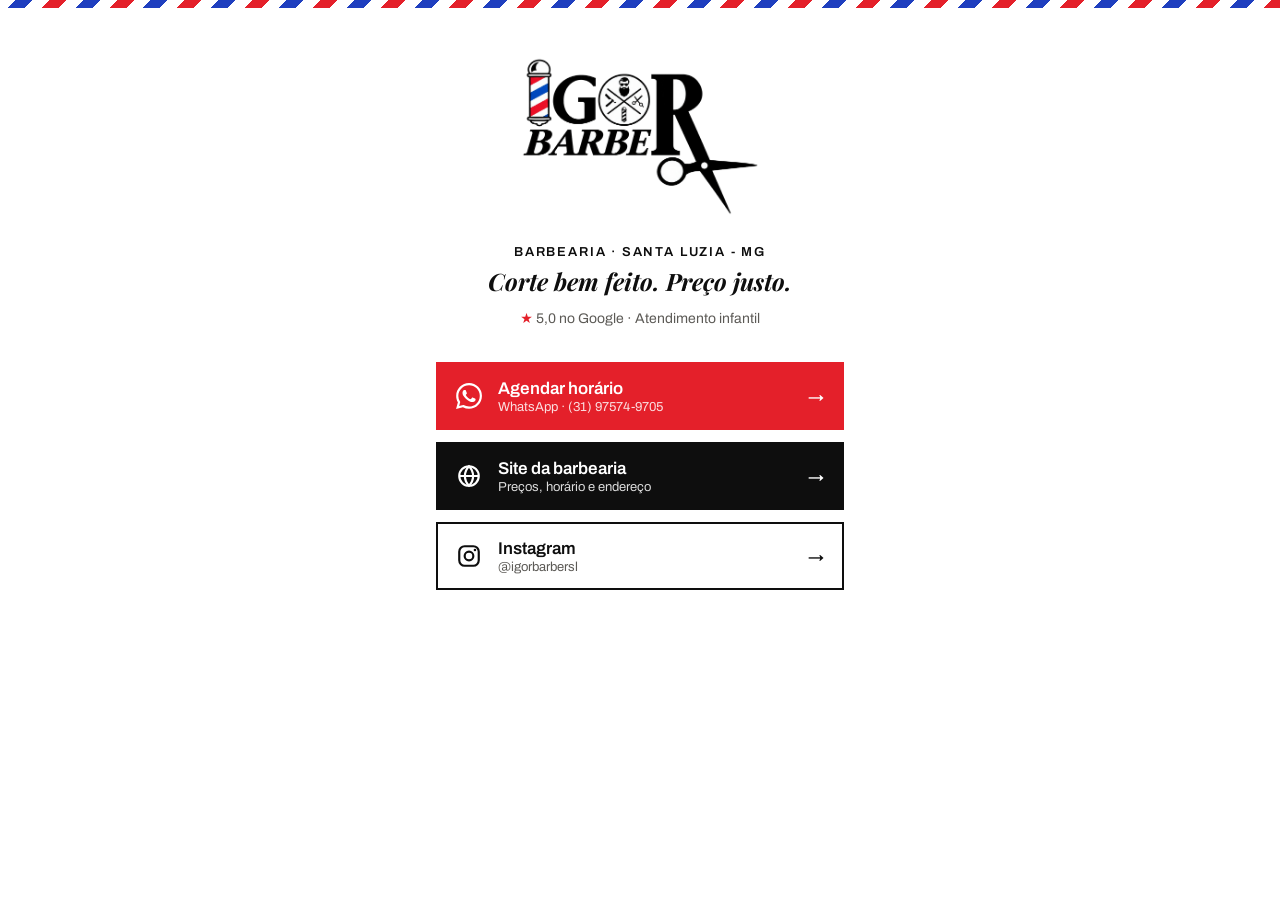
==== links/index.html @ ad989eba "Página de links para a bio do Instagram Página própria (sem Linktree) com WhatsApp, site e Instagram" ====
<!doctype html>
<html lang="pt-BR">
<head>
  <meta charset="utf-8">
  <meta name="viewport" content="width=device-width, initial-scale=1, viewport-fit=cover">
  <title>Igor Barber · Links</title>
  <meta name="description" content="Agende pelo WhatsApp, veja o site e o Instagram da Igor Barber, barbearia em Santa Luzia - MG.">
  <meta name="theme-color" content="#ffffff">
  <link rel="canonical" href="https://igorbarber-links.pages.dev/">
  <meta property="og:type" content="website">
  <meta property="og:locale" content="pt_BR">
  <meta property="og:url" content="https://igorbarber-links.pages.dev/">
  <meta property="og:title" content="Igor Barber · Links">
  <meta property="og:description" content="Agendamento, site e Instagram da Igor Barber, em Santa Luzia - MG.">
  <meta property="og:image" content="https://igorbarber.pages.dev/img/barbearia.jpg">
  <link rel="icon" href="logo.png">

  <link rel="preconnect" href="https://fonts.googleapis.com">
  <link rel="preconnect" href="https://fonts.gstatic.com" crossorigin>
  <link href="https://fonts.googleapis.com/css2?family=Archivo:wght@400;500;600&family=Playfair+Display:ital,wght@1,700&display=swap" rel="stylesheet">

  <style>
    /* Mesmas cores e fontes do site (igorbarber.pages.dev) */
    :root {
      --preto: #0e0e0e;
      --branco: #ffffff;
      --texto-suave: #5c5a56;
      --vermelho: #e4202a;
      --vermelho-escuro: #c2161f;
      --azul: #1f3fbf;
      --claro-85: rgba(255, 255, 255, 0.85);
      --serif: "Playfair Display", Georgia, serif;
      --sans: "Archivo", system-ui, sans-serif;
      --suave: cubic-bezier(0.2, 0.7, 0.2, 1);
    }

    *, *::before, *::after { box-sizing: border-box; }

    body {
      margin: 0;
      min-height: 100svh;
      display: flex;
      flex-direction: column;
      background: var(--branco);
      color: var(--preto);
      font-family: var(--sans);
      -webkit-font-smoothing: antialiased;
    }

    .listra {
      flex: none;
      height: 8px;
      background: repeating-linear-gradient(
        -45deg,
        var(--vermelho) 0 12px,
        var(--branco) 12px 24px,
        var(--azul) 24px 36px,
        var(--branco) 36px 48px
      );
    }

    main {
      flex: 1;
      width: 100%;
      max-width: 440px;
      margin: 0 auto;
      padding: 3rem 16px calc(2.5rem + env(safe-area-inset-bottom, 0px));
      display: flex;
      flex-direction: column;
      align-items: center;
      text-align: center;
    }

    .logo { display: block; width: min(64vw, 240px); height: auto; }

    .local {
      margin: 1.75rem 0 0.4rem;
      font-size: 0.8125rem;
      font-weight: 600;
      letter-spacing: 0.14em;
      text-transform: uppercase;
    }
    .frase { margin: 0; font-family: var(--serif); font-style: italic; font-weight: 700; font-size: 1.5rem; }
    .provas { margin: 0.8rem 0 0; font-size: 0.875rem; color: var(--texto-suave); }
    .estrela { color: var(--vermelho); }

    .links { list-style: none; margin: 2.25rem 0 0; padding: 0; width: 100%; display: grid; gap: 12px; }

    .link {
      display: flex;
      align-items: center;
      gap: 1rem;
      min-height: 68px;
      padding: 0.85rem 1.15rem;
      border: 2px solid var(--preto);
      background: var(--branco);
      color: var(--preto);
      text-decoration: none;
      text-align: left;
      transition: transform .25s var(--suave), background-color .2s, border-color .2s;
    }
    .link:hover { transform: translateY(-2px); }
    .link:active { transform: scale(0.98); }
    .link svg { flex: none; width: 26px; height: 26px; }
    .link span { flex: 1; min-width: 0; display: flex; flex-direction: column; gap: 0.1rem; }
    .link strong { font-size: 1.0625rem; font-weight: 600; }
    .link small { font-size: 0.8125rem; color: var(--texto-suave); }
    .link::after { content: "→"; font-weight: 600; transition: transform .25s var(--suave); }
    .link:hover::after { transform: translateX(4px); }

    .link--whats { background: var(--vermelho); border-color: var(--vermelho); color: var(--branco); }
    .link--whats:hover { background: var(--vermelho-escuro); border-color: var(--vermelho-escuro); }
    .link--site { background: var(--preto); color: var(--branco); }
    .link--whats small, .link--site small { color: var(--claro-85); }

    :focus-visible { outline: 2px solid var(--vermelho); outline-offset: 3px; }

    .anima { animation: sobe .7s var(--suave) both; animation-delay: calc(var(--i) * 90ms + 100ms); }
    @keyframes sobe { from { opacity: 0; transform: translateY(14px); } to { opacity: 1; transform: none; } }

    @media (prefers-reduced-motion: reduce) {
      .anima { animation: none; }
      .link, .link::after { transition: none; }
    }
  </style>
</head>
<body>
  <div class="listra" aria-hidden="true"></div>

  <main>
    <img class="logo anima" style="--i: 0" src="logo.png" alt="Igor Barber" width="1040" height="698">
    <p class="local anima" style="--i: 1">Barbearia · Santa Luzia - MG</p>
    <p class="frase anima" style="--i: 1">Corte bem feito. Preço justo.</p>
    <p class="provas anima" style="--i: 2"><span class="estrela" aria-hidden="true">★</span> 5,0 no Google · Atendimento infantil</p>

    <ul class="links">
      <li class="anima" style="--i: 3">
        <a class="link link--whats" href="https://wa.me/5531975749705?text=Ol%C3%A1%2C%20Igor!%20Vim%20pelo%20Instagram%20e%20quero%20marcar%20um%20hor%C3%A1rio." target="_blank" rel="noopener">
          <svg viewBox="0 0 24 24" aria-hidden="true"><path fill="currentColor" d="M17.472 14.382c-.297-.149-1.758-.867-2.03-.967-.273-.099-.471-.148-.67.15-.197.297-.767.966-.94 1.164-.173.199-.347.223-.644.075-.297-.15-1.255-.463-2.39-1.475-.883-.788-1.48-1.761-1.653-2.059-.173-.297-.018-.458.13-.606.134-.133.298-.347.446-.52.149-.174.198-.298.298-.497.099-.198.05-.371-.025-.52-.075-.149-.669-1.612-.916-2.207-.242-.579-.487-.5-.669-.51-.173-.008-.371-.01-.57-.01-.198 0-.52.074-.792.372-.272.297-1.04 1.016-1.04 2.479 0 1.462 1.065 2.875 1.213 3.074.149.198 2.096 3.2 5.077 4.487.709.306 1.262.489 1.694.625.712.227 1.36.195 1.871.118.571-.085 1.758-.719 2.006-1.413.248-.694.248-1.289.173-1.413-.074-.124-.272-.198-.57-.347m-5.421 7.403h-.004a9.87 9.87 0 01-5.031-1.378l-.361-.214-3.741.982.998-3.648-.235-.374a9.86 9.86 0 01-1.51-5.26c.001-5.45 4.436-9.884 9.888-9.884 2.64 0 5.122 1.03 6.988 2.898a9.825 9.825 0 012.893 6.994c-.003 5.45-4.437 9.884-9.885 9.884m8.413-18.297A11.815 11.815 0 0012.05 0C5.495 0 .16 5.335.157 11.892c0 2.096.547 4.142 1.588 5.945L.057 24l6.305-1.654a11.882 11.882 0 005.683 1.448h.005c6.554 0 11.89-5.335 11.893-11.893a11.821 11.821 0 00-3.48-8.413z"/></svg>
          <span><strong>Agendar horário</strong><small>WhatsApp · (31) 97574-9705</small></span>
        </a>
      </li>
      <li class="anima" style="--i: 4">
        <a class="link link--site" href="https://igorbarber.pages.dev/" target="_blank" rel="noopener">
          <svg viewBox="0 0 24 24" fill="none" stroke="currentColor" stroke-width="2" aria-hidden="true"><circle cx="12" cy="12" r="9"/><path d="M3 12h18M12 3c2.5 2.6 3.8 5.6 3.8 9s-1.3 6.4-3.8 9c-2.5-2.6-3.8-5.6-3.8-9S9.5 5.6 12 3z"/></svg>
          <span><strong>Site da barbearia</strong><small>Preços, horário e endereço</small></span>
        </a>
      </li>
      <li class="anima" style="--i: 5">
        <a class="link" href="https://www.instagram.com/igorbarbersl/" target="_blank" rel="noopener">
          <svg viewBox="0 0 24 24" fill="none" stroke="currentColor" stroke-width="2" aria-hidden="true"><rect x="3" y="3" width="18" height="18" rx="5"/><circle cx="12" cy="12" r="4"/><circle cx="17.5" cy="6.5" r="1.2" fill="currentColor" stroke="none"/></svg>
          <span><strong>Instagram</strong><small>@igorbarbersl</small></span>
        </a>
      </li>
    </ul>
  </main>
</body>
</html>
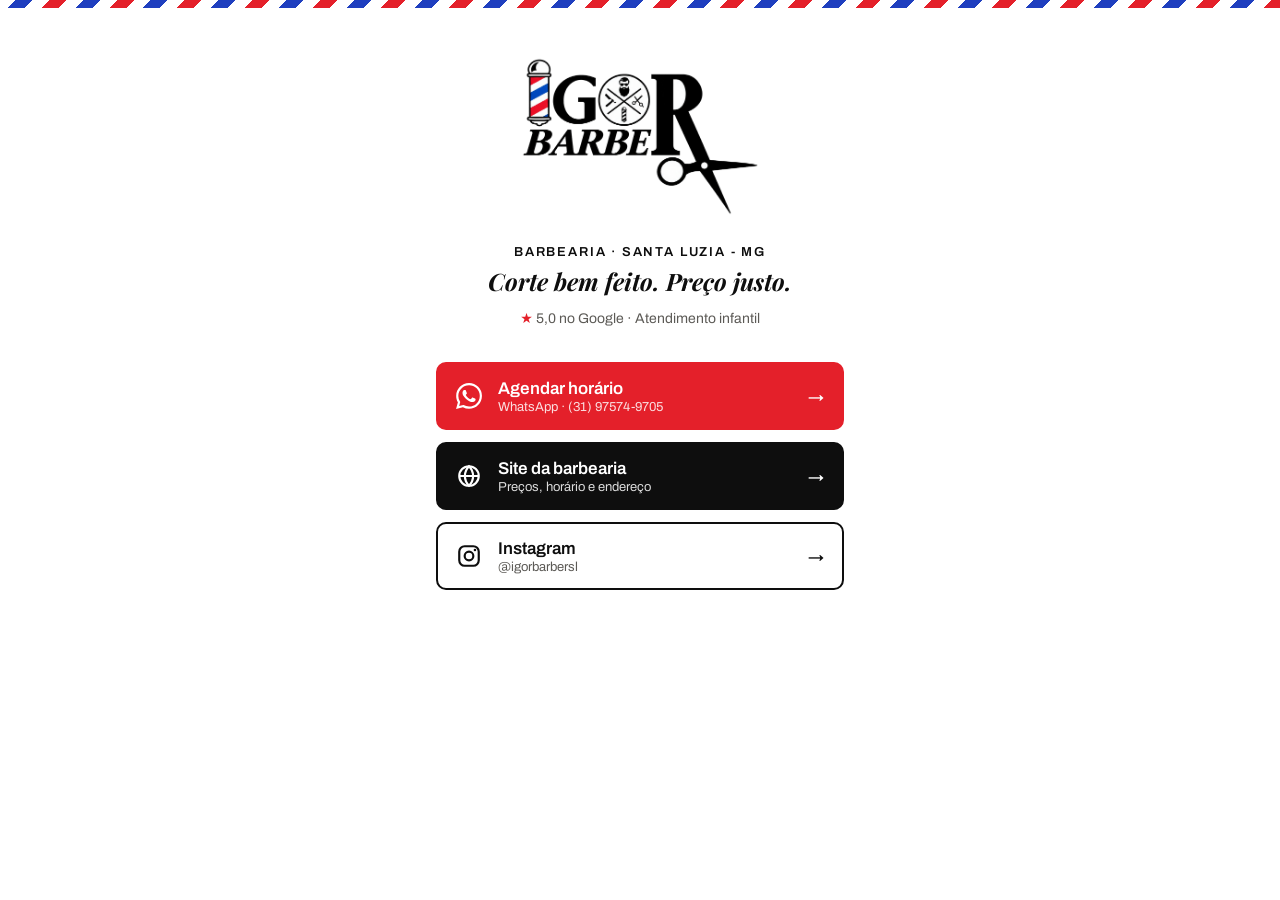
==== commit 244003cf: "Botões com cantos arredondados Cantos de 10px nos botões do site e da página de links, pra um visual" ====
--- a/links/index.html
+++ b/links/index.html
@@ -93,6 +93,7 @@
       min-height: 68px;
       padding: 0.85rem 1.15rem;
       border: 2px solid var(--preto);
+      border-radius: 10px;
       background: var(--branco);
       color: var(--preto);
       text-decoration: none;
